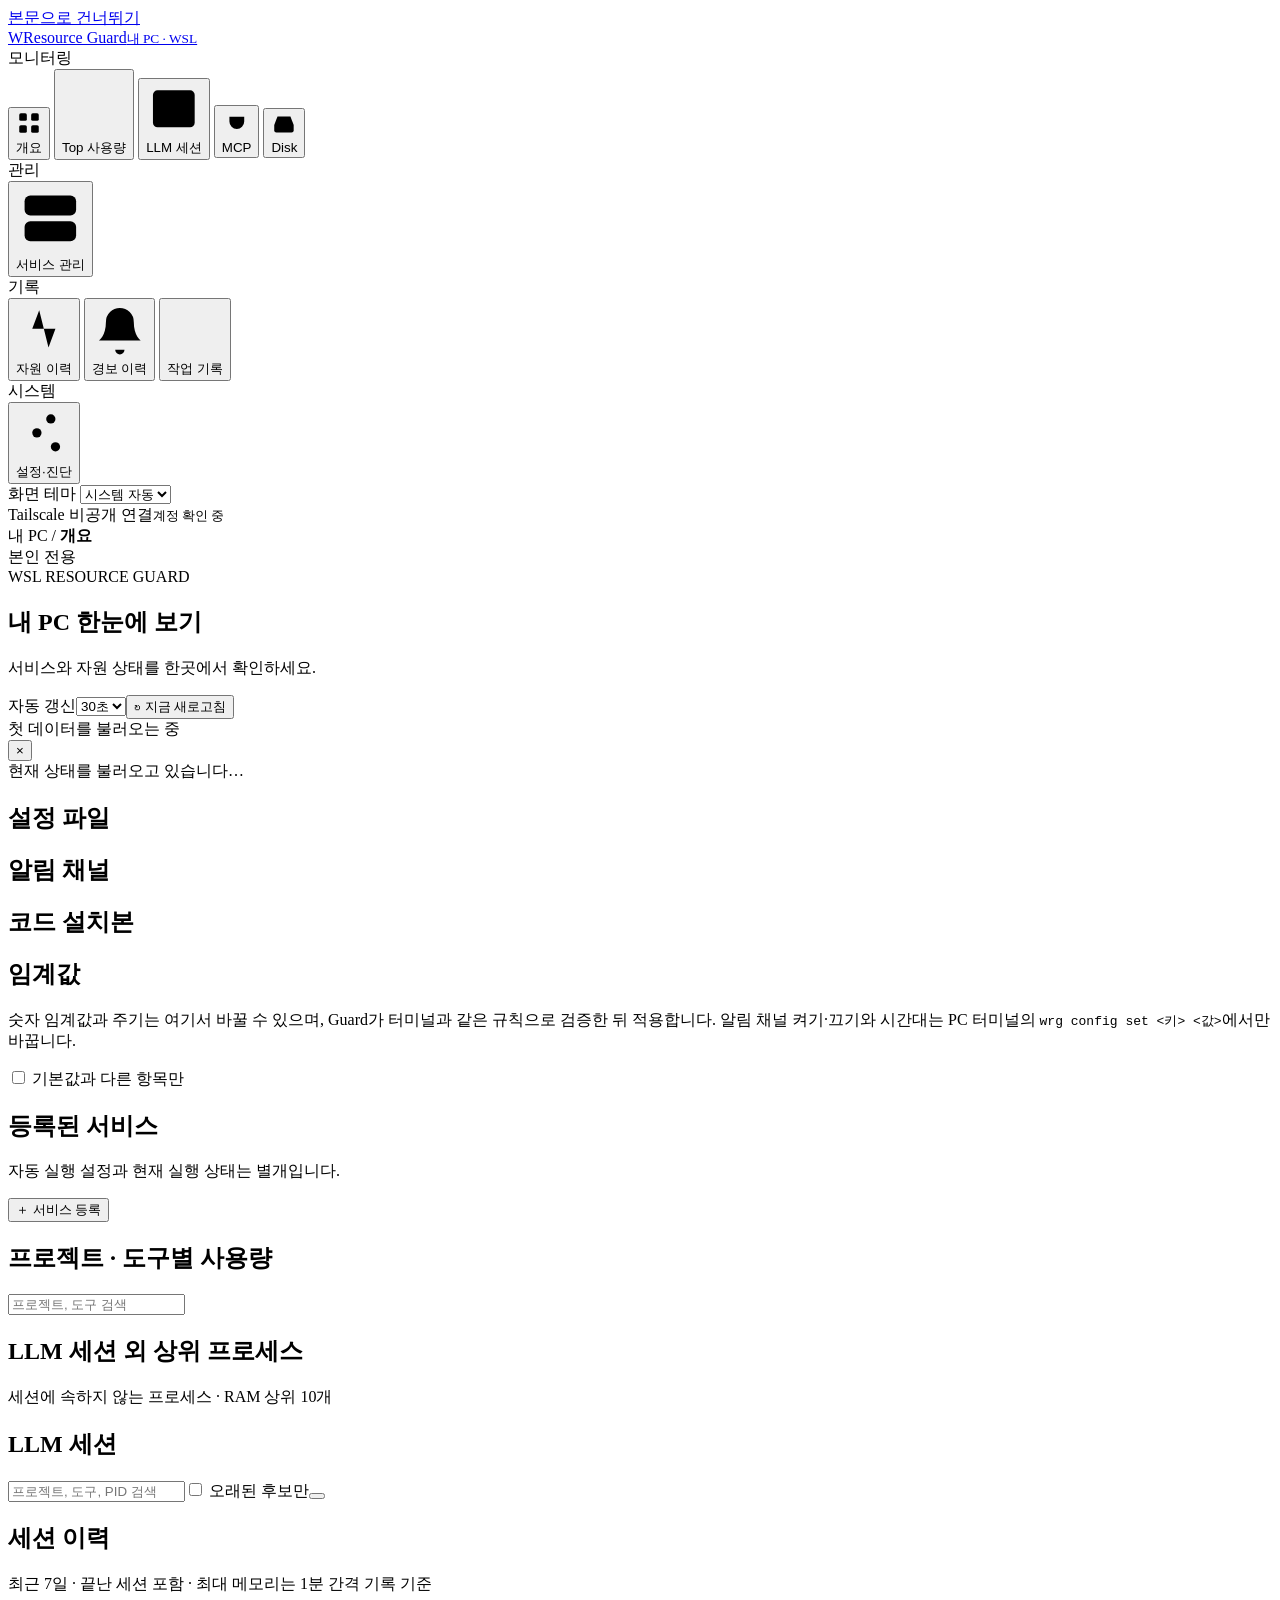
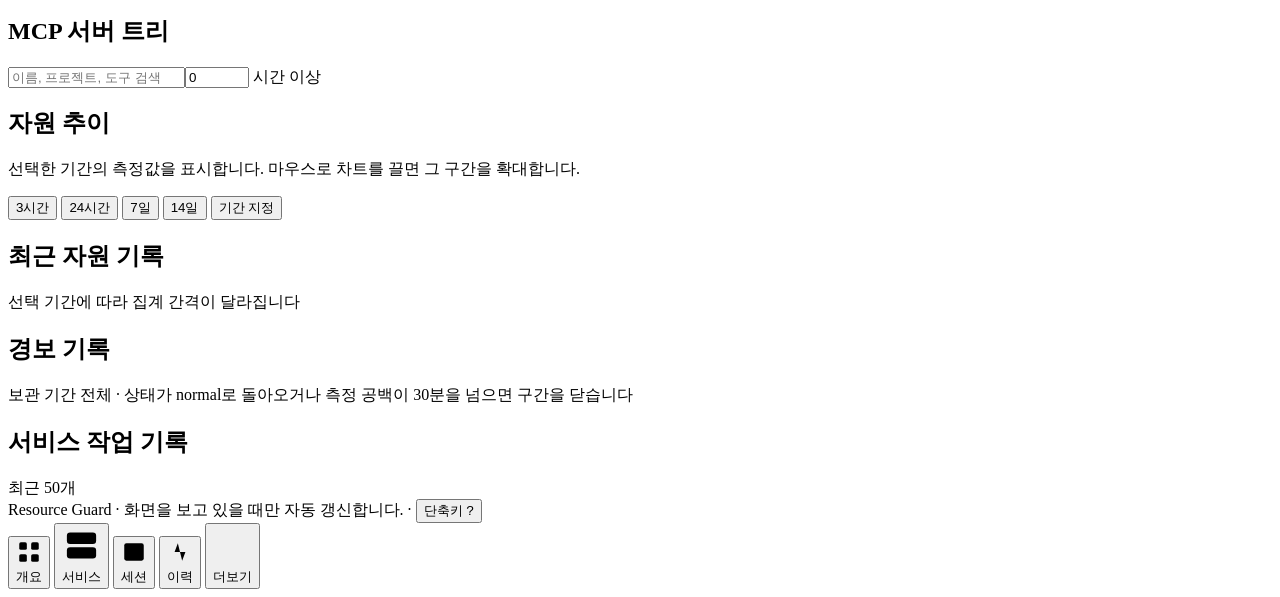
==== wsl_resource_guard/web/index.html @ 14fb15d9 "feat: Publish WSL Resource Guard with isolated control and verified releases" ====
<!doctype html>
<html lang="ko">
  <head>
    <meta charset="utf-8" />
    <meta name="viewport" content="width=device-width,initial-scale=1" />
    <meta name="color-scheme" content="light dark" />
    <meta name="theme-color" content="#10151b" />
    <title>내 PC · WSL Resource Guard</title>
    <link rel="manifest" href="/assets/manifest.webmanifest" />
    <link id="favicon" rel="icon" href="/assets/icon.svg" type="image/svg+xml" />
    <script src="/assets/theme.js"></script>
    <link rel="stylesheet" href="/assets/style.css" />
    <script src="/assets/app.js" defer></script>
  </head>
  <body>
    <a class="skip-link" href="#main-content">본문으로 건너뛰기</a>
    <div class="shell">
      <aside class="sidebar">
        <a class="brand" href="#overview"
          ><span class="brand-icon">W</span
          ><span>Resource Guard<small>내 PC · WSL</small></span></a
        >
        <nav aria-label="주 메뉴">
          <div class="nav-group">
            <div class="nav-label">모니터링</div>
            <button data-view="overview" class="nav-item selected"><svg class="icon" viewBox="0 0 24 24" aria-hidden="true"><rect x="3" y="3" width="7" height="7" rx="1.5"/><rect x="14" y="3" width="7" height="7" rx="1.5"/><rect x="3" y="14" width="7" height="7" rx="1.5"/><rect x="14" y="14" width="7" height="7" rx="1.5"/></svg><span class="nav-text">개요</span><span class="nav-badge hidden" data-badge="overview"></span></button>
            <button data-view="top" class="nav-item"><svg class="icon" viewBox="0 0 24 24" aria-hidden="true"><path d="M5 20V11M12 20V4M19 20v-6M3 20h18"/></svg><span class="nav-text">Top 사용량</span><span class="nav-badge hidden" data-badge="top"></span></button>
            <button data-view="sessions" class="nav-item"><svg class="icon" viewBox="0 0 24 24" aria-hidden="true"><rect x="3" y="4" width="18" height="16" rx="2"/><path d="M7 9l3 3-3 3M13 15h4"/></svg><span class="nav-text">LLM 세션</span><span class="nav-badge hidden" data-badge="sessions"></span></button>
            <button data-view="mcp" class="nav-item"><svg class="icon" viewBox="0 0 24 24" aria-hidden="true"><path d="M9 2v5M15 2v5M6 7h12v4a6 6 0 0 1-12 0zM12 17v5"/></svg><span class="nav-text">MCP</span><span class="nav-badge hidden" data-badge="mcp"></span></button>
            <button data-view="disks" class="nav-item"><svg class="icon" viewBox="0 0 24 24" aria-hidden="true"><path d="M3 13h18v5a2 2 0 0 1-2 2H5a2 2 0 0 1-2-2z"/><path d="M3 13l3-8h12l3 8"/><path d="M7 16.5h.01M11 16.5h.01"/></svg><span class="nav-text">Disk</span><span class="nav-badge hidden" data-badge="disks"></span></button>
          </div>
          <div class="nav-group">
            <div class="nav-label">관리</div>
            <button data-view="services" class="nav-item"><svg class="icon" viewBox="0 0 24 24" aria-hidden="true"><rect x="3" y="4" width="18" height="7" rx="2"/><rect x="3" y="13" width="18" height="7" rx="2"/><path d="M7 7.5h.01M7 16.5h.01"/></svg><span class="nav-text">서비스 관리</span><span class="nav-badge hidden" data-badge="services"></span></button>
          </div>
          <div class="nav-group">
            <div class="nav-label">기록</div>
            <button data-view="history" class="nav-item"><svg class="icon" viewBox="0 0 24 24" aria-hidden="true"><path d="M3 12h4l3-8 4 16 3-8h4"/></svg><span class="nav-text">자원 이력</span><span class="nav-badge hidden" data-badge="history"></span></button>
            <button data-view="alerts" class="nav-item"><svg class="icon" viewBox="0 0 24 24" aria-hidden="true"><path d="M6 9a6 6 0 0 1 12 0c0 6 3 8 3 8H3s3-2 3-8"/><path d="M10 21a2 2 0 0 0 4 0"/></svg><span class="nav-text">경보 이력</span><span class="nav-badge hidden" data-badge="alerts"></span></button>
            <button data-view="audit" class="nav-item"><svg class="icon" viewBox="0 0 24 24" aria-hidden="true"><path d="M9 6h12M9 12h12M9 18h12M4 6h.01M4 12h.01M4 18h.01"/></svg><span class="nav-text">작업 기록</span><span class="nav-badge hidden" data-badge="audit"></span></button>
          </div>
          <div class="nav-group">
            <div class="nav-label">시스템</div>
            <button data-view="settings" class="nav-item"><svg class="icon" viewBox="0 0 24 24" aria-hidden="true"><path d="M4 6h9M17 6h3M4 12h3M11 12h9M4 18h11M19 18h1"/><circle cx="15" cy="6" r="2"/><circle cx="9" cy="12" r="2"/><circle cx="17" cy="18" r="2"/></svg><span class="nav-text">설정·진단</span><span class="nav-badge hidden" data-badge="settings"></span></button>
          </div>
        </nav>
        <div class="theme-picker">
          <label for="theme-select">화면 테마</label>
          <select id="theme-select" aria-label="화면 테마">
            <option value="system">시스템 자동</option>
            <option value="light">라이트</option>
            <option value="dark">다크</option>
            <option value="warm">웜</option>
          </select>
        </div>
        <div class="sidebar-foot">
          <span class="dot"></span> Tailscale 비공개 연결<small id="identity"
            >계정 확인 중</small
          >
        </div>
      </aside>
      <main id="main-content">
        <header class="topbar">
          <div class="breadcrumb">
            내 PC <span>/</span> <b id="breadcrumb">개요</b>
          </div>
          <span class="private-tag">본인 전용</span>
        </header>
        <section class="page-heading">
          <div>
            <div class="eyebrow">WSL RESOURCE GUARD</div>
            <h1 id="page-title">내 PC 한눈에 보기</h1>
            <p id="page-description">
              서비스와 자원 상태를 한곳에서 확인하세요.
            </p>
          </div>
          <div class="refresh-controls">
            <div class="refresh-row">
              <label for="refresh-interval">자동 갱신</label
              ><select id="refresh-interval">
                <option value="0">끔</option>
                <option value="30" selected>30초</option>
                <option value="60">1분</option>
                <option value="120">2분</option></select
              ><button id="refresh" class="button secondary">
                ↻ 지금 새로고침
              </button>
            </div>
            <span class="muted"><span class="live-dot" title="실시간 연결됨"></span><span id="last-updated">첫 데이터를 불러오는 중</span></span>
          </div>
        </section>
        <div id="notice" class="notice hidden" role="status">
          <span id="notice-text"></span
          ><button
            id="notice-close"
            class="icon-button"
            aria-label="알림 닫기"
          >
            ×
          </button>
        </div>
        <div id="loading" class="loading">현재 상태를 불러오고 있습니다…</div>
        <section id="view-overview" class="view hidden"></section>
        <section id="view-disks" class="view hidden"></section>
        <section id="view-settings" class="view hidden">
          <div class="panel">
            <div class="panel-heading">
              <h2>설정 파일</h2>
            </div>
            <div class="panel-body">
              <div id="settings-meta"></div>
              <div id="settings-warnings"></div>
            </div>
          </div>
          <div class="panel">
            <div class="panel-heading">
              <h2>알림 채널</h2>
            </div>
            <div class="panel-body">
              <div id="settings-channels"></div>
              <div id="push-device" class="push-device"></div>
            </div>
          </div>
          <div class="panel">
            <div class="panel-heading">
              <h2>코드 설치본</h2>
            </div>
            <div class="panel-body">
              <div id="settings-copies"></div>
            </div>
          </div>
          <div class="section-toolbar">
            <div>
              <h2>임계값</h2>
              <p class="muted">
                숫자 임계값과 주기는 여기서 바꿀 수 있으며, Guard가 터미널과 같은 규칙으로 검증한 뒤 적용합니다.
                알림 채널 켜기·끄기와 시간대는 PC 터미널의
                <code>wrg config set &lt;키&gt; &lt;값&gt;</code>에서만 바꿉니다.
              </p>
              <div id="config-request" class="hidden"></div>
            </div>
            <div class="filters">
              <label
                ><input id="settings-changed-only" type="checkbox" />
                기본값과 다른 항목만</label
              >
            </div>
          </div>
          <div id="settings-groups"></div>
        </section>
        <section id="view-services" class="view hidden">
          <div class="section-toolbar">
            <div>
              <h2>등록된 서비스</h2>
              <p class="muted">자동 실행 설정과 현재 실행 상태는 별개입니다.</p>
            </div>
            <button class="button primary" id="register">＋ 서비스 등록</button>
          </div>
          <div id="services-list"></div>
          <div id="service-memory-chart"></div>
        </section>
        <section id="view-top" class="view hidden">
          <div class="panel">
            <div class="panel-heading">
              <h2>프로젝트 · 도구별 사용량</h2>
              <input
                id="top-search"
                class="search"
                placeholder="프로젝트, 도구 검색"
                aria-label="Top 검색"
              />
            </div>
            <div id="top-table" class="table-wrap"></div>
          </div>
          <div class="panel">
            <div class="panel-heading">
              <h2>LLM 세션 외 상위 프로세스</h2>
              <span class="muted">세션에 속하지 않는 프로세스 · RAM 상위 10개</span>
            </div>
            <div id="top-other" class="table-wrap"></div>
          </div>
        </section>
        <section id="view-sessions" class="view hidden">
          <div class="panel">
            <div class="panel-heading wrap">
              <h2>LLM 세션</h2>
              <div class="filters">
                <input
                  id="session-search"
                  class="search"
                  placeholder="프로젝트, 도구, PID 검색"
                  aria-label="세션 검색"
                /><label
                  ><input id="session-stale" type="checkbox" /> 오래된
                  후보만</label
                ><button id="kill-stale" class="button compact danger hidden" type="button"></button>
              </div>
            </div>
            <div id="sessions-table" class="table-wrap"></div>
          </div>
          <div class="panel">
            <div class="panel-heading">
              <h2>세션 이력</h2>
              <span class="muted">최근 7일 · 끝난 세션 포함 · 최대 메모리는 1분 간격 기록 기준</span>
            </div>
            <div id="session-history" class="table-wrap"></div>
          </div>
        </section>
        <section id="view-mcp" class="view hidden">
          <div class="panel">
            <div class="panel-heading wrap">
              <h2>MCP 서버 트리</h2>
              <div class="filters">
                <input
                  id="mcp-search"
                  class="search"
                  placeholder="이름, 프로젝트, 도구 검색"
                  aria-label="MCP 검색"
                /><label
                  ><input
                    id="mcp-hours"
                    type="number"
                    min="0"
                    max="8760"
                    value="0"
                    aria-label="최소 MCP 실행 시간"
                  />
                  시간 이상</label
                >
              </div>
            </div>
            <div id="mcp-table" class="table-wrap"></div>
          </div>
        </section>
        <section id="view-history" class="view hidden">
          <div class="section-toolbar">
            <div>
              <h2>자원 추이</h2>
              <p class="muted">선택한 기간의 측정값을 표시합니다. 마우스로 차트를 끌면 그 구간을 확대합니다.</p>
              <div id="history-window" class="window-chip hidden"></div>
            </div>
            <div class="range-picker" role="group" aria-label="이력 기간 선택">
              <button
                class="button compact secondary"
                data-range="3h"
                aria-pressed="false"
              >
                3시간
              </button>
              <button
                class="button compact secondary"
                data-range="24h"
                aria-pressed="false"
              >
                24시간
              </button>
              <button
                class="button compact secondary"
                data-range="7d"
                aria-pressed="false"
              >
                7일
              </button>
              <button
                class="button compact secondary"
                data-range="14d"
                aria-pressed="false"
              >
                14일
              </button>
              <button id="history-custom" class="button compact secondary" type="button">
                기간 지정
              </button>
            </div>
          </div>
          <div id="history-chart"></div>
          <div class="panel">
            <div class="panel-heading">
              <h2>최근 자원 기록</h2>
              <span class="muted">선택 기간에 따라 집계 간격이 달라집니다</span>
            </div>
            <div id="history-table" class="table-wrap"></div>
          </div>
        </section>
        <section id="view-alerts" class="view hidden">
          <div id="alerts-summary"></div>
          <div id="alerts-reasons"></div>
          <div class="panel">
            <div class="panel-heading">
              <h2>경보 기록</h2>
              <span class="muted">보관 기간 전체 · 상태가 normal로 돌아오거나 측정 공백이 30분을 넘으면 구간을 닫습니다</span>
            </div>
            <div id="alerts-table" class="table-wrap"></div>
          </div>
        </section>
        <section id="view-audit" class="view hidden">
          <div class="panel">
            <div class="panel-heading">
              <h2>서비스 작업 기록</h2>
              <span class="muted">최근 50개</span>
            </div>
            <div id="audit-table" class="table-wrap"></div>
          </div>
        </section>
        <footer>
          Resource Guard <span>·</span> 화면을 보고 있을 때만 자동 갱신합니다.
          <span>·</span> <button id="shortcut-help" class="link-button" type="button">단축키 <kbd>?</kbd></button>
        </footer>
      </main>
    </div>
    <nav class="tabbar" aria-label="하단 메뉴">
      <button data-view="overview" class="tab-item"><svg class="icon" viewBox="0 0 24 24" aria-hidden="true"><rect x="3" y="3" width="7" height="7" rx="1.5"/><rect x="14" y="3" width="7" height="7" rx="1.5"/><rect x="3" y="14" width="7" height="7" rx="1.5"/><rect x="14" y="14" width="7" height="7" rx="1.5"/></svg><span>개요</span><span class="nav-badge hidden" data-badge="overview"></span></button>
      <button data-view="services" class="tab-item"><svg class="icon" viewBox="0 0 24 24" aria-hidden="true"><rect x="3" y="4" width="18" height="7" rx="2"/><rect x="3" y="13" width="18" height="7" rx="2"/><path d="M7 7.5h.01M7 16.5h.01"/></svg><span>서비스</span><span class="nav-badge hidden" data-badge="services"></span></button>
      <button data-view="sessions" class="tab-item"><svg class="icon" viewBox="0 0 24 24" aria-hidden="true"><rect x="3" y="4" width="18" height="16" rx="2"/><path d="M7 9l3 3-3 3M13 15h4"/></svg><span>세션</span><span class="nav-badge hidden" data-badge="sessions"></span></button>
      <button data-view="history" class="tab-item"><svg class="icon" viewBox="0 0 24 24" aria-hidden="true"><path d="M3 12h4l3-8 4 16 3-8h4"/></svg><span>이력</span><span class="nav-badge hidden" data-badge="history"></span></button>
      <button id="tab-more" class="tab-item" aria-haspopup="dialog"><svg class="icon" viewBox="0 0 24 24" aria-hidden="true"><path d="M5 12h.01M12 12h.01M19 12h.01"/></svg><span>더보기</span><span class="nav-badge hidden" data-badge="more"></span></button>
    </nav>
    <dialog id="dialog">
      <div class="dialog-heading">
        <h2 id="dialog-title"></h2>
        <button id="dialog-close" class="icon-button" aria-label="닫기">
          ×
        </button>
      </div>
      <div id="dialog-content"></div>
    </dialog>
  </body>
</html>
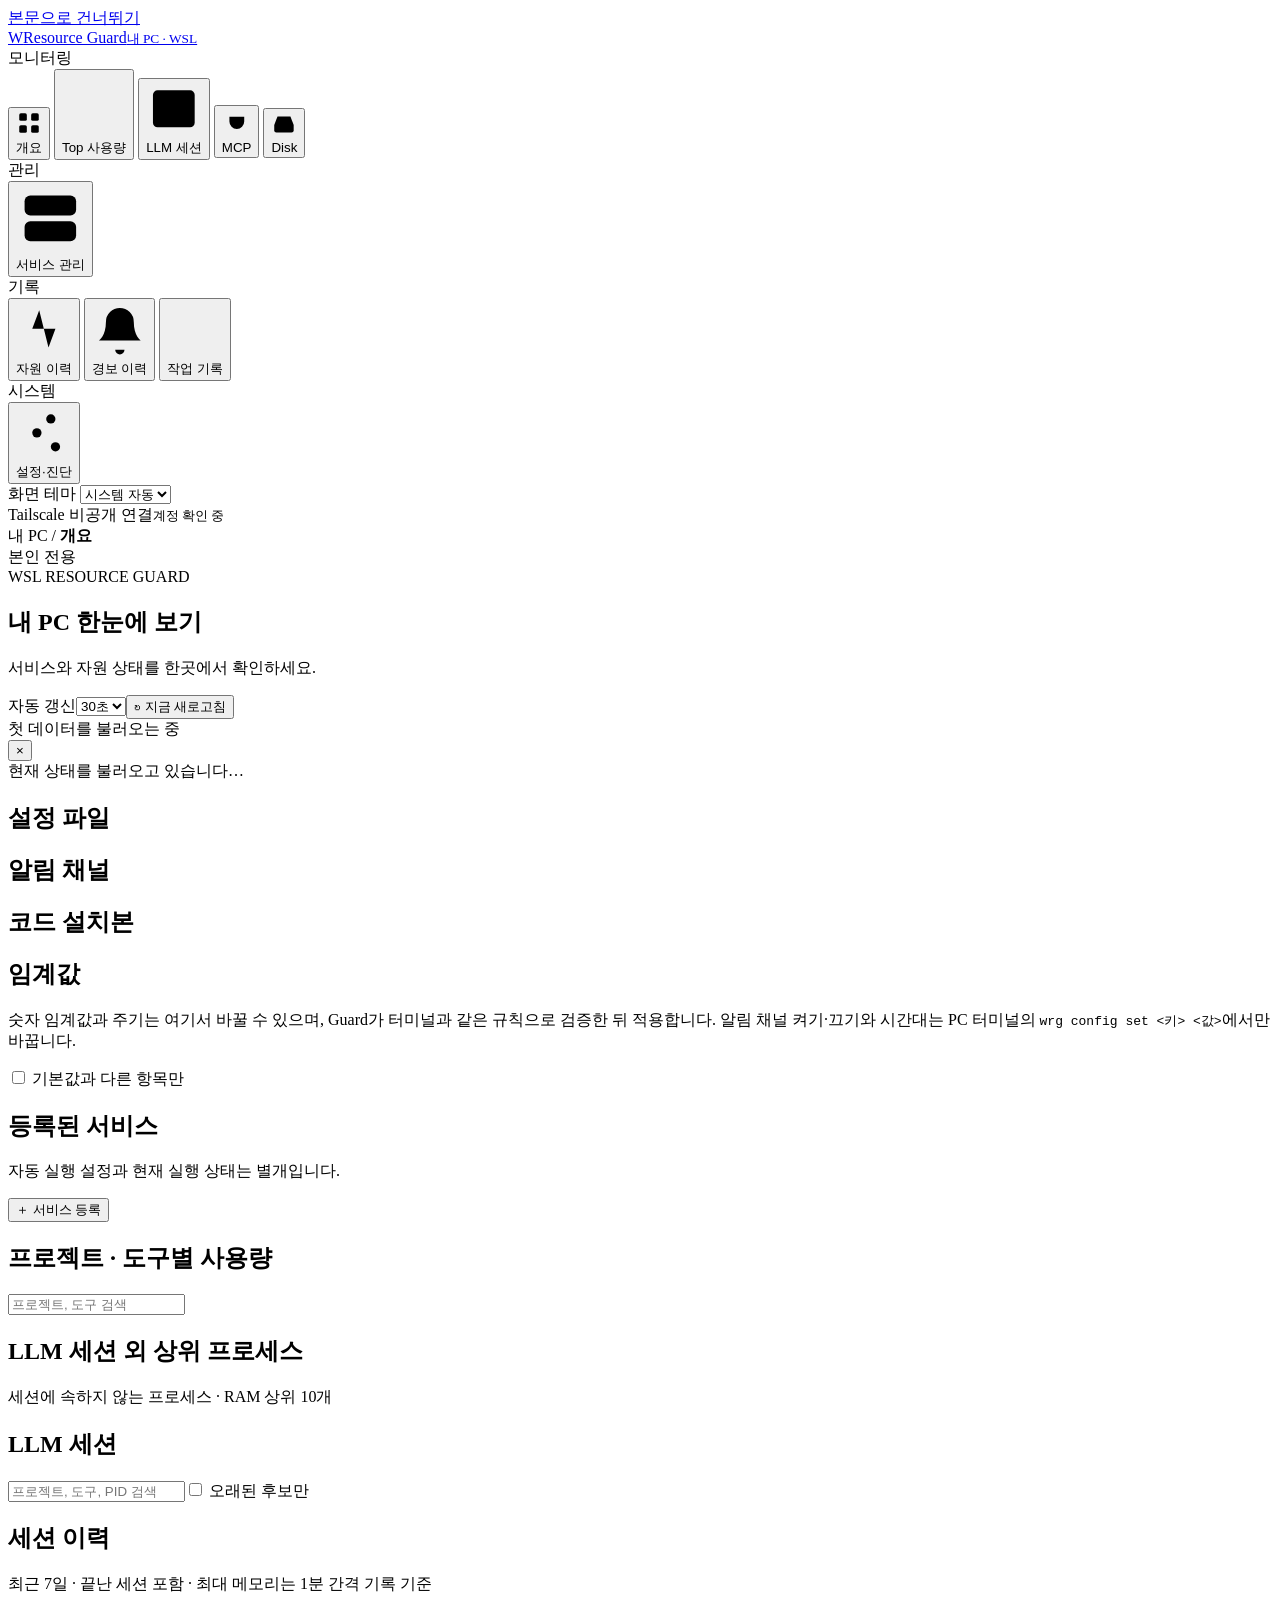
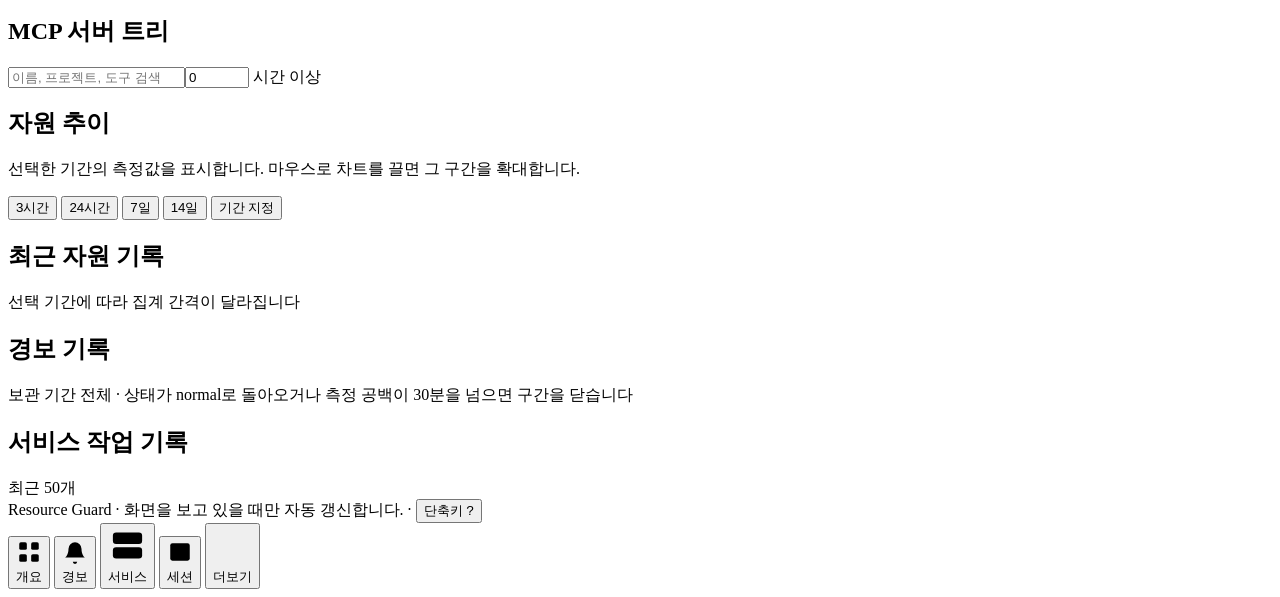
==== commit 4c4c3a63: "fix: Clarify charts, alert severity and mobile alert navigation Multi-day charts name the day and us" ====
--- a/wsl_resource_guard/web/index.html
+++ b/wsl_resource_guard/web/index.html
@@ -10,6 +10,7 @@
     <link id="favicon" rel="icon" href="/assets/icon.svg" type="image/svg+xml" />
     <script src="/assets/theme.js"></script>
     <link rel="stylesheet" href="/assets/style.css" />
+    <script src="/assets/investigate.js" defer></script>
     <script src="/assets/app.js" defer></script>
   </head>
   <body>
@@ -99,6 +100,7 @@
             ×
           </button>
         </div>
+        <div id="config-tracking" class="status-strip config-tracking hidden" role="status"></div>
         <div id="loading" class="loading">현재 상태를 불러오고 있습니다…</div>
         <section id="view-overview" class="view hidden"></section>
         <section id="view-disks" class="view hidden"></section>
@@ -193,7 +195,7 @@
                 /><label
                   ><input id="session-stale" type="checkbox" /> 오래된
                   후보만</label
-                ><button id="kill-stale" class="button compact danger hidden" type="button"></button>
+                >
               </div>
             </div>
             <div id="sessions-table" class="table-wrap"></div>
@@ -282,7 +284,11 @@
             <div id="history-table" class="table-wrap"></div>
           </div>
         </section>
-        <section id="view-alerts" class="view hidden">
+        <section id="view-incident" class="view hidden"><div id="incident-detail"></div></section>
+          <section id="view-target" class="view hidden"><div id="target-detail"></div></section>
+          <section id="view-action" class="view hidden"><div id="operation-detail"></div></section>
+          <section id="view-alerts" class="view hidden">
+            <div id="incident-list"></div>
           <div id="alerts-summary"></div>
           <div id="alerts-reasons"></div>
           <div class="panel">
@@ -310,9 +316,9 @@
     </div>
     <nav class="tabbar" aria-label="하단 메뉴">
       <button data-view="overview" class="tab-item"><svg class="icon" viewBox="0 0 24 24" aria-hidden="true"><rect x="3" y="3" width="7" height="7" rx="1.5"/><rect x="14" y="3" width="7" height="7" rx="1.5"/><rect x="3" y="14" width="7" height="7" rx="1.5"/><rect x="14" y="14" width="7" height="7" rx="1.5"/></svg><span>개요</span><span class="nav-badge hidden" data-badge="overview"></span></button>
+      <button data-view="alerts" class="tab-item"><svg class="icon" viewBox="0 0 24 24" aria-hidden="true"><path d="M6 9a6 6 0 0 1 12 0c0 6 3 8 3 8H3s3-2 3-8"/><path d="M10 21a2 2 0 0 0 4 0"/></svg><span>경보</span><span class="nav-badge hidden" data-badge="alerts"></span></button>
       <button data-view="services" class="tab-item"><svg class="icon" viewBox="0 0 24 24" aria-hidden="true"><rect x="3" y="4" width="18" height="7" rx="2"/><rect x="3" y="13" width="18" height="7" rx="2"/><path d="M7 7.5h.01M7 16.5h.01"/></svg><span>서비스</span><span class="nav-badge hidden" data-badge="services"></span></button>
       <button data-view="sessions" class="tab-item"><svg class="icon" viewBox="0 0 24 24" aria-hidden="true"><rect x="3" y="4" width="18" height="16" rx="2"/><path d="M7 9l3 3-3 3M13 15h4"/></svg><span>세션</span><span class="nav-badge hidden" data-badge="sessions"></span></button>
-      <button data-view="history" class="tab-item"><svg class="icon" viewBox="0 0 24 24" aria-hidden="true"><path d="M3 12h4l3-8 4 16 3-8h4"/></svg><span>이력</span><span class="nav-badge hidden" data-badge="history"></span></button>
       <button id="tab-more" class="tab-item" aria-haspopup="dialog"><svg class="icon" viewBox="0 0 24 24" aria-hidden="true"><path d="M5 12h.01M12 12h.01M19 12h.01"/></svg><span>더보기</span><span class="nav-badge hidden" data-badge="more"></span></button>
     </nav>
     <dialog id="dialog">
